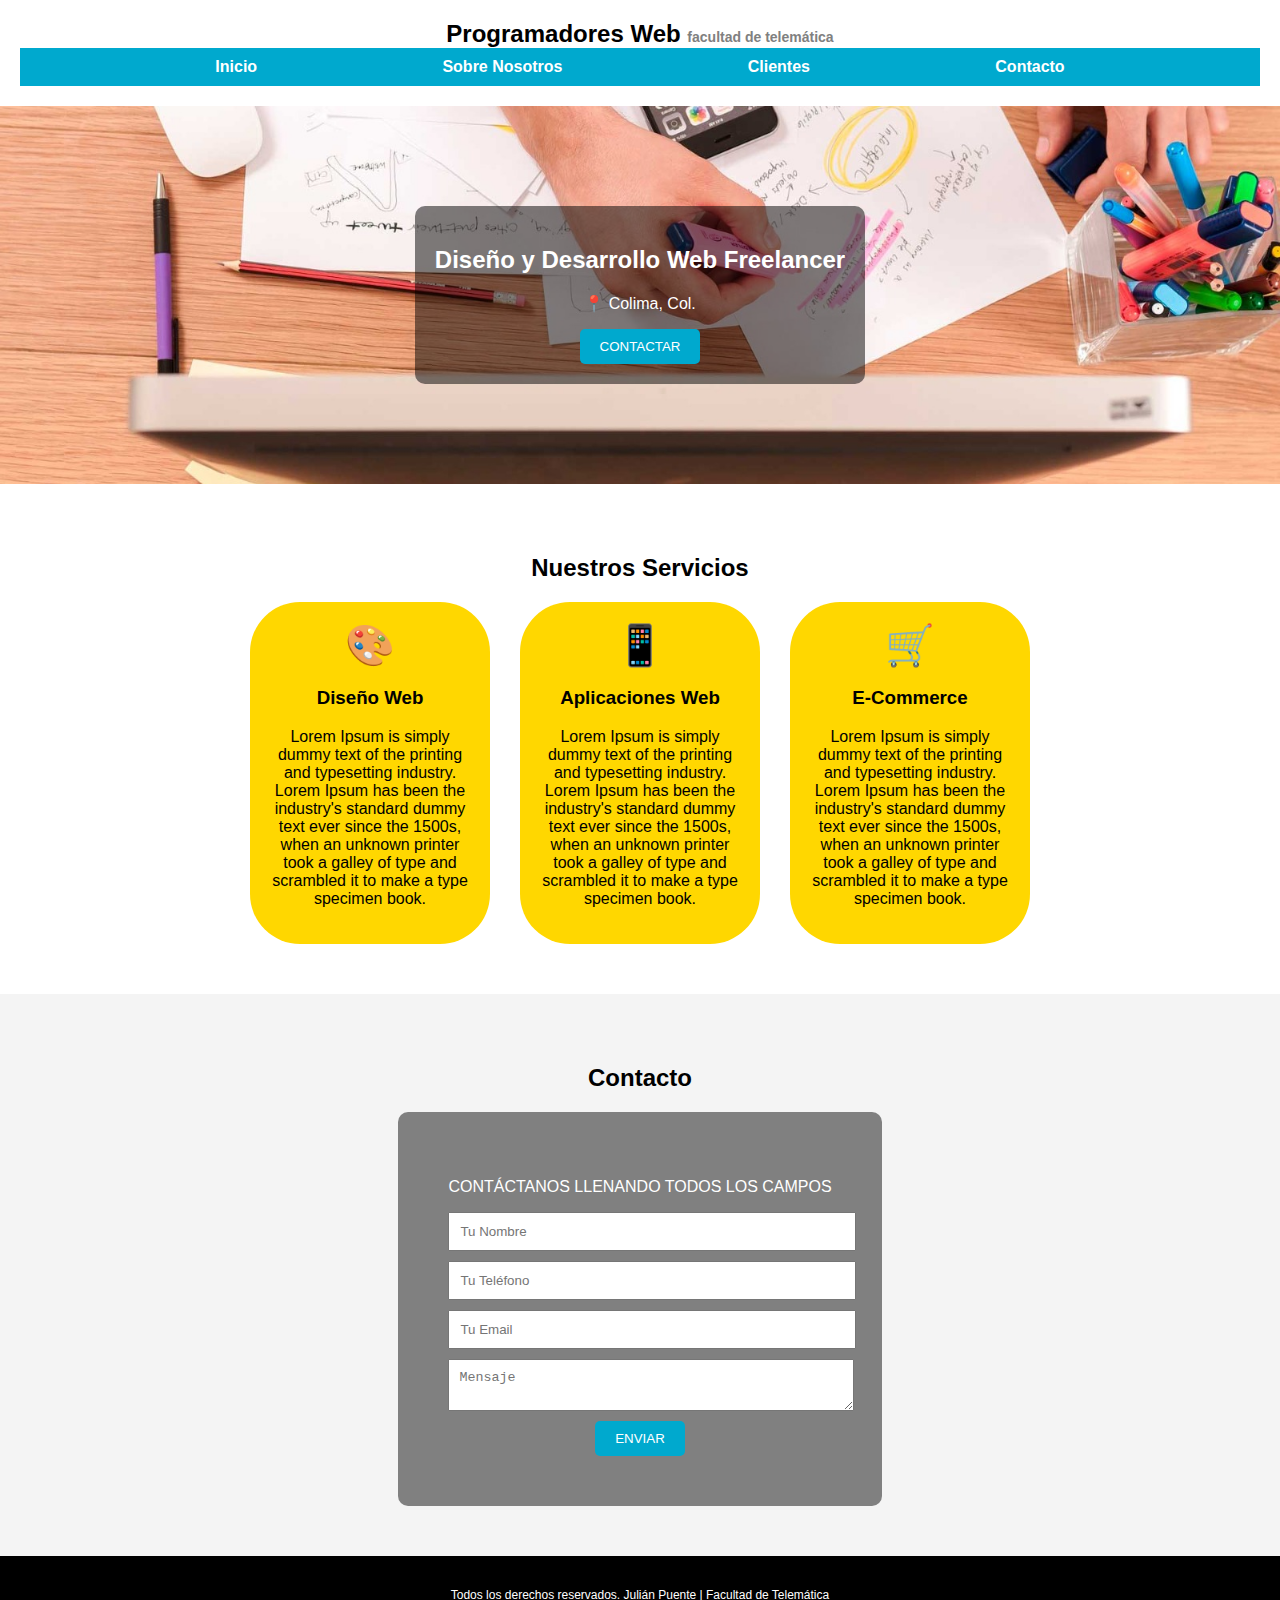
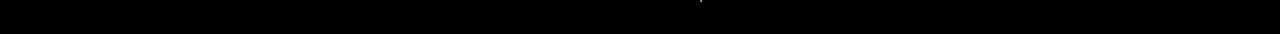
==== index.html @ fce5f33a "first commit" ====
<!DOCTYPE html>
<html lang="es">
<head>
    <meta charset="UTF-8">
    <meta name="viewport" content="width=device-width, initial-scale=1.0">
    <title>Programadores Web</title>
    <link rel="stylesheet" href="styles.css">
</head>
<body>

    <header>
        <h1>Programadores <b>Web</b> <span>facultad de telemática</span></h1>
        <nav class="navegacion">
            <ul>
                <li><a href="#">Inicio</a></li>
                <li><a href="#">Sobre Nosotros</a></li>
                <li><a href="#">Clientes</a></li>
                <li><a href="#">Contacto</a></li>
            </ul>
        </nav>
    </header>

    <section class="hero">
        <div class="hero-content">
            <h2>Diseño y Desarrollo Web Freelancer</h2>
            <p><span class="location-icon">📍</span> Colima, Col.</p>
            <button class="btn">CONTACTAR</button>
        </div>
    </section>
<main>
    <section class="services">
        <h2>Nuestros Servicios</h2>
        <div class="services-container">
            <div class="service">
                <div class="icon">🎨</div>
                <h3>Diseño Web</h3>
                <p>Lorem Ipsum is simply dummy text of the printing and typesetting industry. Lorem Ipsum has been the industry's standard dummy text ever since the 1500s, when an unknown printer took a galley of type and scrambled it to make a type specimen book.</p>
            </div>
            <div class="service">
                <div class="icon">📱</div>
                <h3>Aplicaciones Web</h3>
                <p>Lorem Ipsum is simply dummy text of the printing and typesetting industry. Lorem Ipsum has been the industry's standard dummy text ever since the 1500s, when an unknown printer took a galley of type and scrambled it to make a type specimen book.</p>
            </div>
            <div class="service">
                <div class="icon">🛒</div>
                <h3>E-Commerce</h3>
                <p>Lorem Ipsum is simply dummy text of the printing and typesetting industry. Lorem Ipsum has been the industry's standard dummy text ever since the 1500s, when an unknown printer took a galley of type and scrambled it to make a type specimen book.</p>
            </div>
        </div>
    </section>

    <section class="contact">
        <h2>Contacto</h2>
        <div class="contact-box">
            <p>CONTÁCTANOS LLENANDO TODOS LOS CAMPOS</p>
            <form>
                <input type="text" placeholder="Tu Nombre">
                <input type="text" placeholder="Tu Teléfono">
                <input type="email" placeholder="Tu Email">
                <textarea placeholder="Mensaje"></textarea>
                <button class="btn">ENVIAR</button>
            </form>
        </div>
    </section>
</main>
    <footer>
        <p>Todos los derechos reservados. Julián Puente | Facultad de Telemática</p>
    </footer>

</body>
</html>
---- styles.css ----
body {
    font-family: Arial, sans-serif;
    margin: 0;
    padding: 0;
    text-align: center;
}

header {
    background: white;
    padding: 20px;
}

header h1 {
    margin: 0;
    font-size: 24px;
}

header span {
    font-size: 14px;
    color: gray;
}

.navegacion {
    background: #00A9CE;
    padding: 10px;
}

nav ul {
    list-style: none;
    margin: 0;
    padding: 0;
}

ul {
    display: flex;
    justify-content: space-evenly;
}

nav ul li a {
    color: white;
    text-decoration: none;
    font-weight: bold;
}

.hero {
    background: url('img/img.jpg') no-repeat center center/cover;
    padding: 100px 20px;
    color: white;
}

.hero-content {
    background: rgba(0, 0, 0, 0.5);
    display: inline-block;
    padding: 20px;
    border-radius: 10px;
}

.btn {
    background: #00A9CE;
    color: white;
    border: none;
    padding: 10px 20px;
    cursor: pointer;
    border-radius: 5px;
}

.services {
    padding: 50px 20px;
}

.services-container {
    display: flex;
    justify-content: center;
    gap: 30px;
}

.service {
    background: #FFD700;
    padding: 20px;
    border-radius: 50px;
    width: 200px;
}

.icon {
    font-size: 40px;
}

.contact {
    padding: 50px 20px;
    background: #f4f4f4;
}

.contact-box {
    background: gray;
    color: white;
    padding: 50px;
    border-radius: 10px;
    display: inline-block;
}

input, textarea {
    display: block;
    width: 100%;
    margin: 10px 0;
    padding: 10px;
}

footer {
    background: black;
    color: white;
    padding: 20px;
    font-size: 12px;
}
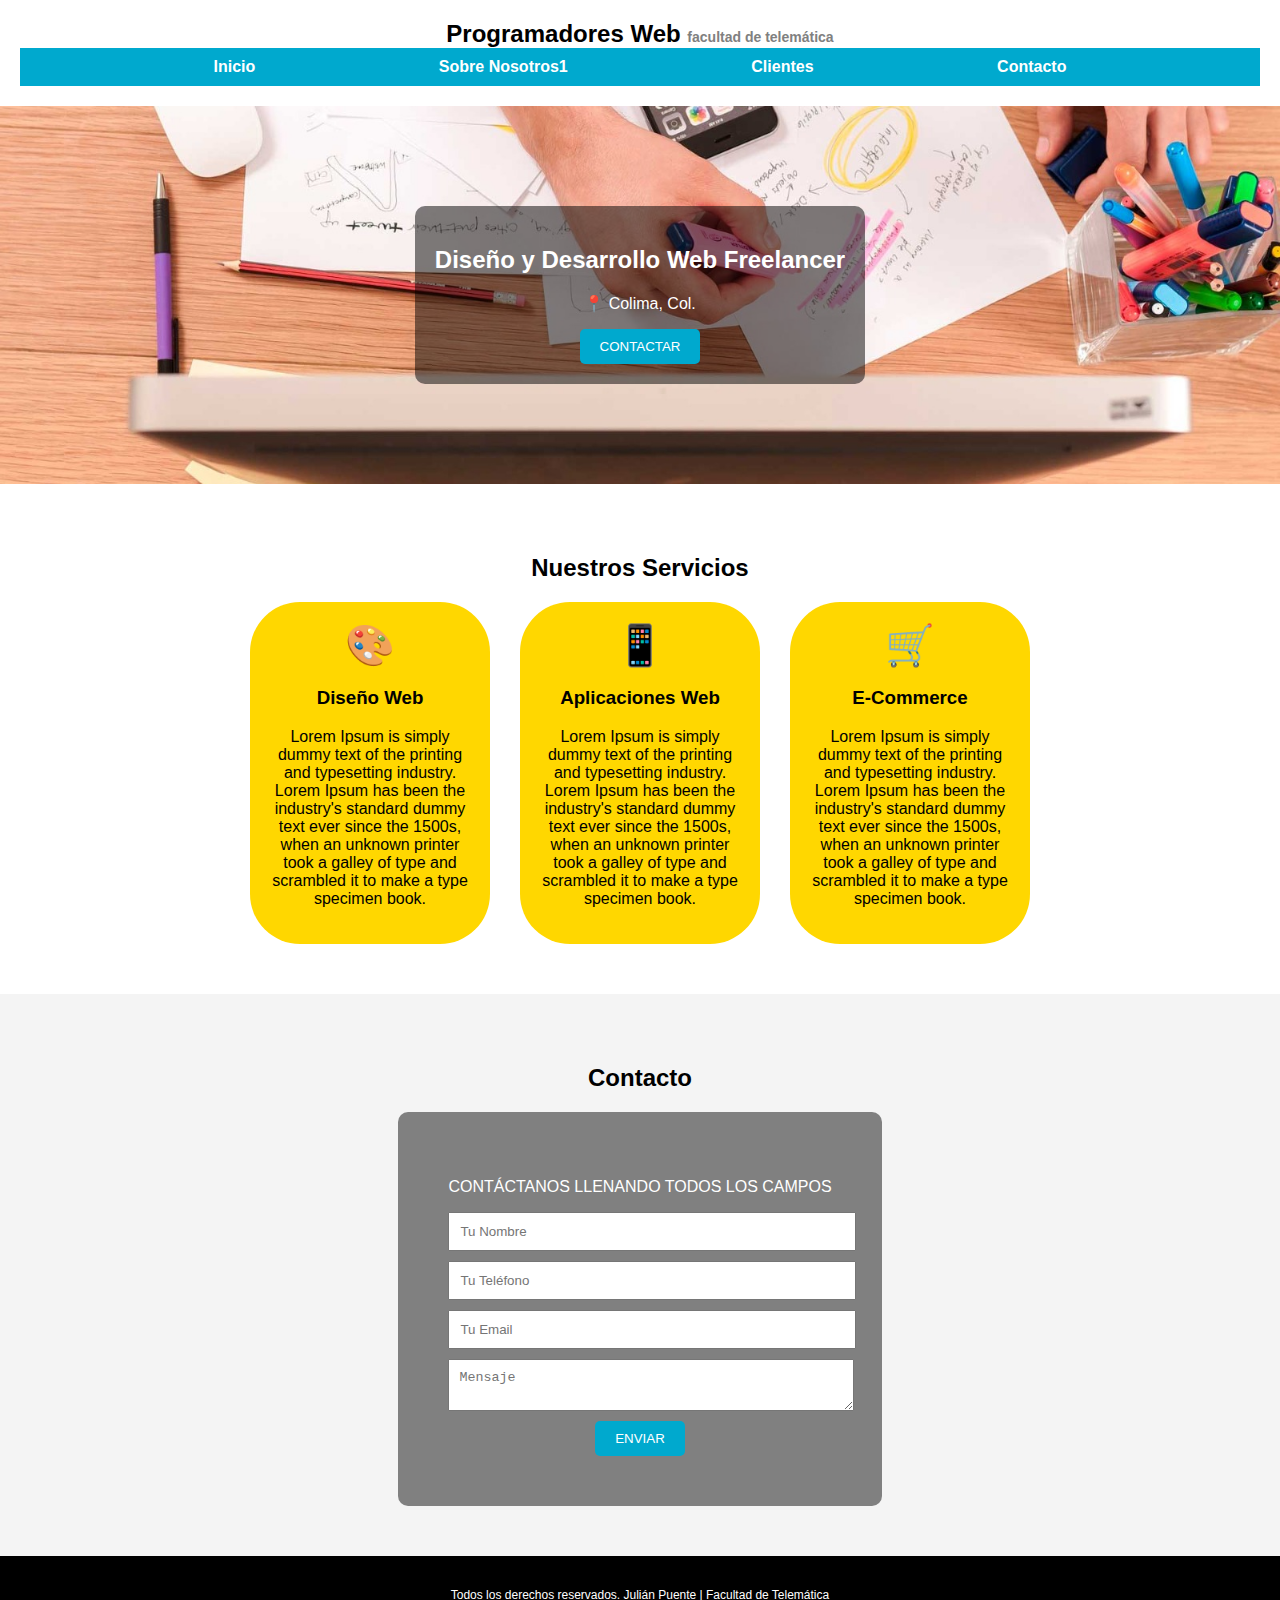
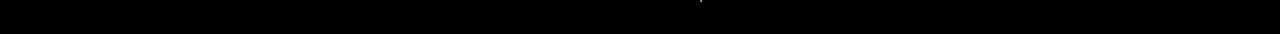
==== commit 31dccd30: "third commit" ====
--- a/index.html
+++ b/index.html
@@ -12,10 +12,10 @@
         <h1>Programadores <b>Web</b> <span>facultad de telemática</span></h1>
         <nav class="navegacion">
             <ul>
-                <li><a href="#">Inicio</a></li>
-                <li><a href="#">Sobre Nosotros</a></li>
-                <li><a href="#">Clientes</a></li>
-                <li><a href="#">Contacto</a></li>
+                <li><a href="index.html">Inicio</a></li>
+                <li><a href="sobrenosotros.html">Sobre Nosotros1</a></li>
+                <li><a href="clientes.html">Clientes</a></li>
+                <li><a href="contacto.html">Contacto</a></li>
             </ul>
         </nav>
     </header>
